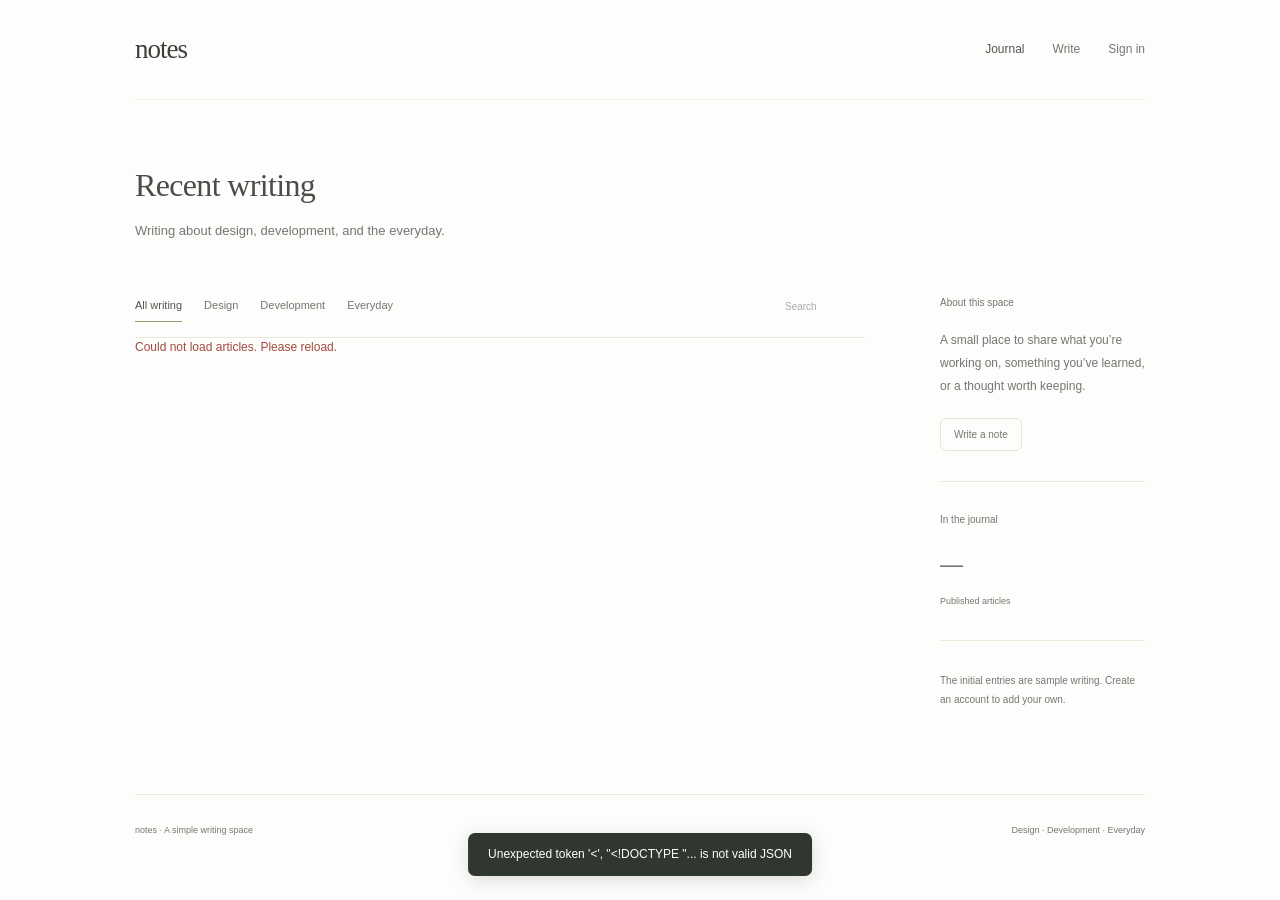
==== templates/index.html @ 67203c5d "Build fresh minimal application with persistent data and responsive UI" ====
<!doctype html>
<html lang="en">
  <head>
    <meta charset="utf-8" />
    <meta name="viewport" content="width=device-width,initial-scale=1" />
    <title>Notes · A writing space</title>
    <meta
      name="description"
      content="A simple place to write, read and share a thought."
    />
    <link rel="stylesheet" href="/static/base.css" />
    <link rel="stylesheet" href="/static/site.css" />
  </head>
  <body>
    <div class="journal-shell">
      <header class="page-header">
        <a class="brand" href="/">notes</a>
        <nav aria-label="Journal">
          <a href="/" class="nav-active">Journal</a
          ><a href="/write" id="write-link">Write</a
          ><button id="account-link" class="text-button">Sign in</button>
        </nav>
      </header>
      <main>
        <section class="journal-intro">
          <h1>Recent writing</h1>
          <p>Writing about design, development, and the everyday.</p>
        </section>
        <div class="journal-layout">
          <section>
            <div class="feed-tools">
              <div class="feed-tabs">
                <button data-topic="All" class="active">All writing</button
                ><button data-topic="Design">Design</button
                ><button data-topic="Development">Development</button
                ><button data-topic="Everyday">Everyday</button>
              </div>
              <label class="search-box"
                ><span class="sr">Search articles</span
                ><input type="search" id="search" placeholder="Search"
              /></label>
            </div>
            <div id="feed" aria-live="polite">
              <p class="loading">Loading articles…</p>
            </div>
          </section>
          <aside class="journal-about">
            <span class="aside-label">About this space</span>
            <p>
              A small place to share what you’re working on, something you’ve
              learned, or a thought worth keeping.
            </p>
            <a href="/write" class="button" id="aside-write">Write a note</a>
            <div class="aside-divider"></div>
            <span class="aside-label">In the journal</span
            ><span id="article-count" class="aside-count">—</span
            ><span class="aside-caption">Published articles</span>
            <div class="aside-divider"></div>
            <p class="demo-note">
              The initial entries are sample writing. Create an account to add
              your own.
            </p>
          </aside>
        </div>
      </main>
      <footer>
        <span>notes · A simple writing space</span
        ><span>Design · Development · Everyday</span>
      </footer>
    </div>
    <script src="/static/common.js"></script>
    <script src="/static/nav.js"></script>
    <script src="/static/feed.js"></script>
  </body>
</html>
---- static/base.css ----
* {
  box-sizing: border-box;
}
html {
  scroll-behavior: smooth;
}
body {
  margin: 0;
  background: #fff;
  color: #252525;
  font:
    14px/1.6 -apple-system,
    BlinkMacSystemFont,
    "Segoe UI",
    sans-serif;
  -webkit-font-smoothing: antialiased;
}
button,
input,
textarea,
select {
  font: inherit;
}
button,
a,
input,
textarea,
select {
  -webkit-tap-highlight-color: transparent;
}
a {
  color: inherit;
  text-decoration: none;
}
button {
  cursor: pointer;
  color: inherit;
}
button:disabled {
  opacity: 0.5;
  cursor: wait;
}
button:focus-visible,
a:focus-visible {
  outline: 2px solid #6c8779;
  outline-offset: 4px;
}
button {
  background: none;
  border: 0;
}
h1,
h2,
h3,
p {
  margin-top: 0;
}
h1 {
  font-size: 30px;
  line-height: 1.25;
  font-weight: 500;
  letter-spacing: -1px;
}
h2 {
  font-size: 21px;
  font-weight: 500;
  letter-spacing: -0.5px;
}
h3 {
  font-size: 15px;
  font-weight: 500;
}
p {
  color: #6c6c6c;
}
.muted {
  color: #888;
}
.small {
  font-size: 12px;
}
.label {
  font-size: 11px;
  color: #858585;
}
.button {
  display: inline-flex;
  align-items: center;
  justify-content: center;
  gap: 8px;
  border: 1px solid #dedede;
  background: white;
  border-radius: 6px;
  padding: 9px 15px;
  font-size: 12px;
  line-height: 1.5;
  white-space: nowrap;
}
.button:hover {
  background: #f6f6f5;
}
.button.primary {
  background: #30352f;
  color: white;
  border-color: #30352f;
}
.button.primary:hover {
  background: #424940;
}
.button.danger {
  color: #a34e43;
}
.text-button {
  font-size: 12px;
  color: #737373;
  padding: 5px 0;
}
.text-button:hover {
  color: #222;
}
.row {
  display: flex;
  gap: 14px;
  align-items: center;
}
.between {
  justify-content: space-between;
}
.stack {
  display: grid;
  gap: 20px;
}
.badge {
  display: inline-block;
  padding: 3px 8px;
  border-radius: 4px;
  background: #f3f4f1;
  color: #737a6d;
  font-size: 10px;
}
label {
  display: block;
  font-size: 12px;
  color: #646464;
  margin-bottom: 18px;
}
input:not([type="checkbox"]),
select,
textarea {
  display: block;
  width: 100%;
  margin-top: 7px;
  padding: 10px 12px;
  background: #fff;
  border: 1px solid #dfdfdc;
  border-radius: 5px;
  color: #303030;
  font-size: 13px;
}
input::placeholder,
textarea::placeholder {
  color: #aaa;
}
input:focus,
textarea:focus,
select:focus {
  outline: 2px solid #c1cdc1;
  outline-offset: 1px;
}
textarea {
  resize: vertical;
}
input[type="checkbox"] {
  accent-color: #586c59;
  width: 15px;
  height: 15px;
}
.form-row {
  display: grid;
  grid-template-columns: 1fr 1fr;
  gap: 16px;
}
.error {
  color: #a14a3f;
  font-size: 12px;
}
.success {
  color: #547356;
  font-size: 12px;
}
.empty {
  padding: 50px 20px;
  text-align: center;
  color: #888;
  font-size: 13px;
}
.empty p {
  margin-bottom: 18px;
}
dialog {
  border: 1px solid #e6e5e1;
  border-radius: 10px;
  padding: 30px;
  background: white;
  width: min(460px, 92vw);
  max-height: 90vh;
  color: #333;
  box-shadow: 0 24px 90px #0002;
}
dialog::backdrop {
  background: #252b254f;
}
.dialog-head {
  display: flex;
  justify-content: space-between;
  align-items: center;
  margin-bottom: 24px;
}
.dialog-head h2 {
  margin: 0;
  font-size: 20px;
}
.icon-button {
  width: 30px;
  height: 30px;
  display: grid;
  place-items: center;
  border-radius: 4px;
  font-size: 18px;
  color: #888;
}
.icon-button:hover {
  background: #f5f5f3;
}
.dialog-actions {
  display: flex;
  justify-content: flex-end;
  gap: 10px;
  padding-top: 10px;
}
.notice {
  padding: 12px 14px;
  background: #f6f6f2;
  color: #7b7e72;
  font-size: 11px;
  border-radius: 5px;
  line-height: 1.7;
}
.toast {
  position: fixed;
  bottom: 24px;
  left: 50%;
  transform: translateX(-50%);
  z-index: 100;
  background: #30372f;
  color: white;
  border-radius: 7px;
  font-size: 12px;
  padding: 12px 20px;
  box-shadow: 0 4px 20px #0002;
  max-width: 90vw;
}
.sr {
  position: absolute;
  width: 1px;
  height: 1px;
  overflow: hidden;
  clip: rect(0, 0, 0, 0);
}
[hidden] {
  display: none !important;
}
footer {
  font-size: 11px;
  color: #aaa;
}
.loading {
  color: #aaa;
  font-size: 12px;
  padding: 25px 0;
}
.divider {
  border: 0;
  border-top: 1px solid #ececea;
  margin: 25px 0;
}
.page-header {
  height: 80px;
  display: flex;
  align-items: center;
  justify-content: space-between;
  border-bottom: 1px solid #eee;
  gap: 20px;
}
.page-header nav {
  display: flex;
  gap: 24px;
  align-items: center;
  font-size: 12px;
  color: #777;
}
.brand {
  font-size: 17px;
  font-weight: 500;
  letter-spacing: -0.5px;
}
.subtle-link {
  font-size: 12px;
  color: #73796c;
  text-decoration: underline;
  text-underline-offset: 4px;
}
@media (max-width: 600px) {
  .form-row {
    grid-template-columns: 1fr;
    gap: 0;
  }
  dialog {
    padding: 24px;
  }
  .page-header {
    height: auto;
    min-height: 75px;
    flex-wrap: wrap;
    padding: 20px 0;
    gap: 15px;
  }
  .page-header nav {
    gap: 18px;
  }
  h1 {
    font-size: 26px;
  }
  .toast {
    min-width: 220px;
    text-align: center;
  }
}
@media (prefers-reduced-motion: reduce) {
  html {
    scroll-behavior: auto;
  }
}
---- static/site.css ----
body {
  background: #fdfdfb;
}
.journal-shell {
  max-width: 1100px;
  padding: 0 45px;
  margin: auto;
}
.page-header {
  height: 100px;
  border-color: #eeefe9;
}
.brand {
  font:
    27px Georgia,
    serif;
  font-weight: 400;
  letter-spacing: -1px;
  color: #3e3e3c;
}
.page-header nav {
  font-size: 11px;
  gap: 28px;
}
.page-header nav a {
  color: #757573;
}
.page-header .nav-active {
  color: #555553;
}
.page-header .text-button {
  font-size: 11px;
  color: #757573;
}
.journal-intro {
  padding: 65px 0 50px;
}
.journal-intro h1 {
  font:
    32px/1.3 Georgia,
    serif;
  letter-spacing: -0.65px;
  color: #4c4c4a;
  font-weight: 400;
  margin-bottom: 14px;
}
.journal-intro p {
  font-size: 12px;
  color: #757573;
  margin-bottom: 0;
}
.journal-layout {
  display: grid;
  grid-template-columns: minmax(0, 1fr) 205px;
  gap: 75px;
}
.feed-tools {
  display: flex;
  align-items: center;
  justify-content: space-between;
  gap: 20px;
  border-bottom: 1px solid #e6ebdc;
  padding-bottom: 15px;
}
.feed-tabs {
  display: flex;
  gap: 22px;
  align-items: center;
}
.feed-tabs button {
  font-size: 10px;
  padding: 6px 0;
  color: #757573;
  border-bottom: 1px solid transparent;
}
.feed-tabs .active {
  color: #545452;
  border-color: #8ca16e;
}
.search-box {
  margin: 0;
}
.search-box input {
  border: 0;
  background: transparent;
  margin: 0;
  padding: 6px 0;
  font-size: 10px;
  max-width: 80px;
  color: #757573;
}
.article-row {
  display: grid;
  grid-template-columns: 70px 1fr;
  gap: 25px;
  padding: 30px 0;
  border-bottom: 1px solid #e9eedf;
}
.article-date {
  font-size: 10px;
  color: #757573;
  line-height: 1.8;
  padding-top: 5px;
}
.article-date span {
  display: block;
  color: #757573;
  font-size: 9px;
}
.article-row h2 {
  font:
    23px/1.3 Georgia,
    serif;
  font-weight: 400;
  letter-spacing: -0.3px;
  color: #4f4f4d;
  margin-bottom: 12px;
}
.article-row p {
  font-size: 12px;
  line-height: 1.9;
  color: #757573;
  margin: 0 0 17px;
}
.article-meta {
  display: flex;
  gap: 9px;
  align-items: center;
  font-size: 9px;
  color: #757573;
}
.article-meta .topic {
  color: #757573;
}
.article-row:hover h2 {
  color: #242422;
}
.journal-about {
  padding-top: 4px;
}
.aside-label {
  font-size: 10px;
  color: #757573;
  display: block;
  margin-bottom: 18px;
}
.journal-about p {
  font-size: 11px;
  line-height: 1.9;
  color: #757573;
}
.journal-about .button {
  font-size: 10px;
  margin-top: 8px;
  padding: 8px 13px;
  border-color: #e0e8d4;
  color: #757573;
  background: transparent;
}
.aside-divider {
  height: 1px;
  background: #e5edda;
  margin: 30px 0;
}
.aside-count {
  font-size: 23px;
  display: block;
  color: #757573;
  font-weight: 400;
  margin: 0 0 5px;
}
.aside-caption {
  font-size: 9px;
  color: #757573;
}
.journal-about .demo-note {
  font-size: 10px;
  color: #757573;
  line-height: 1.9;
}
.journal-shell > footer {
  display: flex;
  justify-content: space-between;
  align-items: center;
  margin-top: 75px;
  border-top: 1px solid #e8edde;
  padding: 28px 0 35px;
  font-size: 9px;
  color: #757573;
  gap: 20px;
}
.reader {
  max-width: 640px;
  margin: 45px auto 0;
}
.back-link {
  font-size: 11px;
  color: #757573;
  display: inline-block;
  margin-bottom: 45px;
}
.reader .article-topic {
  font-size: 10px;
  color: #757573;
  margin-bottom: 18px;
}
.reader h1 {
  font:
    38px/1.18 Georgia,
    serif;
  letter-spacing: -0.6px;
  color: #4e4e4c;
  font-weight: 400;
  margin-bottom: 24px;
}
.reader .byline {
  font-size: 10px;
  color: #757573;
  padding-bottom: 30px;
  border-bottom: 1px solid #e8eedf;
}
.article-body {
  font:
    17px/1.95 Georgia,
    serif;
  color: #71716f;
  white-space: pre-wrap;
  overflow-wrap: anywhere;
  margin-top: 32px;
}
.reader .sample-label {
  font-size: 10px;
  color: #757573;
}
.reader #owner-actions {
  display: flex;
  gap: 16px;
  padding: 25px 0;
}
.comments {
  margin-top: 45px;
  border-top: 1px solid #e1ead4;
  padding-top: 30px;
}
.comments-head {
  display: flex;
  justify-content: space-between;
  align-items: center;
  margin-bottom: 25px;
}
.comments-head h2 {
  font:
    20px Georgia,
    serif;
  color: #666664;
  margin: 0;
}
.comments-head > span {
  font-size: 10px;
  color: #757573;
}
.comment {
  border-bottom: 1px solid #e6edda;
  padding: 17px 0;
}
.comment > header {
  display: flex;
  gap: 12px;
  align-items: center;
  font-size: 11px;
  color: #757573;
}
.comment > header time {
  font-size: 9px;
  color: #757573;
}
.comment > header button {
  margin-left: auto;
  font-size: 9px;
  color: #757573;
}
.comment > p {
  font-size: 12px;
  line-height: 1.8;
  color: #757573;
  white-space: pre-wrap;
  overflow-wrap: anywhere;
  margin: 12px 0 0;
}
.comments form {
  margin-top: 25px;
}
.comments textarea {
  font-size: 12px;
  background: white;
  border-color: #e1ead4;
}
.comments .button {
  font-size: 11px;
}
.comments .signin-prompt {
  font-size: 12px;
  color: #757573;
  padding: 25px 0;
}
.writing-layout {
  display: grid;
  grid-template-columns: minmax(0, 1fr) 240px;
  gap: 65px;
  padding-top: 50px;
}
.writing-heading {
  display: flex;
  justify-content: space-between;
  align-items: center;
  gap: 20px;
  margin-bottom: 30px;
}
.writing-heading h1 {
  font:
    28px Georgia,
    serif;
  letter-spacing: -0.4px;
  font-weight: 400;
  margin: 12px 0 0;
  color: #60605e;
}
.writing-heading .label {
  font-size: 10px;
  color: #757573;
}
.writing-heading .text-button {
  font-size: 10px;
}
.writing-layout label {
  font-size: 11px;
  color: #757573;
}
.writing-layout input,
.writing-layout select,
.writing-layout textarea {
  font-size: 13px;
  border-color: #e2ebd6;
  color: #5b5b59;
}
.writing-layout select {
  max-width: 190px;
}
.writing-layout textarea {
  font:
    16px/1.9 Georgia,
    serif;
  min-height: 340px;
}
.writing-meta {
  display: flex;
  justify-content: space-between;
  font-size: 10px;
  color: #757573;
  margin-top: -6px;
}
.editor-buttons {
  display: flex;
  justify-content: flex-end;
  gap: 10px;
  border-top: 1px solid #e5eddc;
  margin-top: 22px;
  padding-top: 20px;
}
.editor-buttons .button {
  font-size: 11px;
}
.writing-sidebar {
  padding: 12px 0 0 25px;
  border-left: 1px solid #e7efdc;
}
.writing-sidebar h2 {
  font-size: 13px;
  color: #6b6b69;
  margin-bottom: 10px;
}
.writing-sidebar > p {
  font-size: 10px;
  color: #757573;
}
.my-post {
  border-bottom: 1px solid #e6efda;
  padding: 20px 0;
}
.my-post h3 {
  font:
    17px/1.4 Georgia,
    serif;
  font-weight: 400;
  color: #757573;
  margin-bottom: 10px;
  overflow-wrap: anywhere;
}
.my-post .row {
  justify-content: space-between;
  gap: 8px;
}
.my-post .text-button,
.my-post a {
  font-size: 9px;
  color: #757573;
}
.my-post .badge {
  font-size: 8px;
}
.my-post-controls {
  display: flex;
  gap: 12px;
  align-items: center;
}
.editor-buttons .primary,
.comments .primary {
  background: #68795a;
  border-color: #68795a;
}
.empty p {
  font-size: 12px;
}
.empty {
  padding: 45px 0;
}
@media (max-width: 950px) {
  .journal-shell {
    padding: 0 30px;
  }
  .journal-layout {
    gap: 45px;
    grid-template-columns: minmax(0, 1fr) 180px;
  }
  .feed-tabs {
    gap: 15px;
  }
  .article-row {
    grid-template-columns: 55px 1fr;
    gap: 20px;
  }
  .article-row h2 {
    font-size: 21px;
  }
  .writing-layout {
    gap: 35px;
    grid-template-columns: minmax(0, 1fr) 190px;
  }
}
@media (max-width: 650px) {
  .journal-shell {
    padding: 0 24px;
  }
  .page-header {
    height: 80px;
    flex-wrap: nowrap;
    padding: 0;
  }
  .page-header nav {
    gap: 20px;
  }
  .brand {
    font-size: 25px;
  }
  .journal-intro {
    padding: 40px 0 35px;
  }
  .journal-intro h1 {
    font-size: 27px;
  }
  .journal-intro p {
    font-size: 11px;
    line-height: 1.8;
    max-width: 260px;
  }
  .journal-layout {
    grid-template-columns: 1fr;
    gap: 35px;
  }
  .journal-about {
    display: none;
  }
  .feed-tools {
    flex-wrap: wrap;
    gap: 12px;
  }
  .feed-tabs {
    gap: 20px;
    width: 100%;
  }
  .feed-tabs button {
    font-size: 10px;
  }
  .search-box {
    width: 100%;
  }
  .search-box input {
    max-width: 100%;
    width: 100%;
    font-size: 11px;
  }
  .article-row {
    padding: 25px 0;
    grid-template-columns: 48px 1fr;
    gap: 15px;
  }
  .article-date {
    font-size: 9px;
  }
  .article-row h2 {
    font-size: 20px;
  }
  .article-row p {
    font-size: 11px;
    line-height: 1.85;
  }
  .article-meta {
    font-size: 8px;
    flex-wrap: wrap;
    gap: 6px;
  }
  .journal-shell > footer {
    margin-top: 45px;
    font-size: 8px;
  }
  .reader {
    margin-top: 30px;
  }
  .back-link {
    margin-bottom: 32px;
    font-size: 10px;
  }
  .reader h1 {
    font-size: 31px;
  }
  .article-body {
    font-size: 16px;
    line-height: 1.95;
  }
  .comments {
    margin-top: 30px;
  }
  .writing-layout {
    display: block;
    padding-top: 35px;
  }
  .writing-heading h1 {
    font-size: 26px;
  }
  .writing-layout textarea {
    font-size: 16px;
  }
  .writing-sidebar {
    border: 0;
    border-top: 1px solid #e0ead1;
    margin-top: 40px;
    padding: 25px 0;
  }
  .my-post h3 {
    font-size: 18px;
  }
  .writing-sidebar h2 {
    font-size: 14px;
  }
  .comments .signin-prompt {
    font-size: 11px;
  }
}

@media (min-width: 651px) {
  .article-row p {
    font-size: 13px;
  }
  .journal-intro p {
    font-size: 13px;
  }
  .journal-about p {
    font-size: 12px;
  }
  .article-meta {
    font-size: 10px;
  }
  .feed-tabs button {
    font-size: 11px;
  }
  .page-header nav a,
  .page-header .text-button {
    font-size: 12px;
  }
}
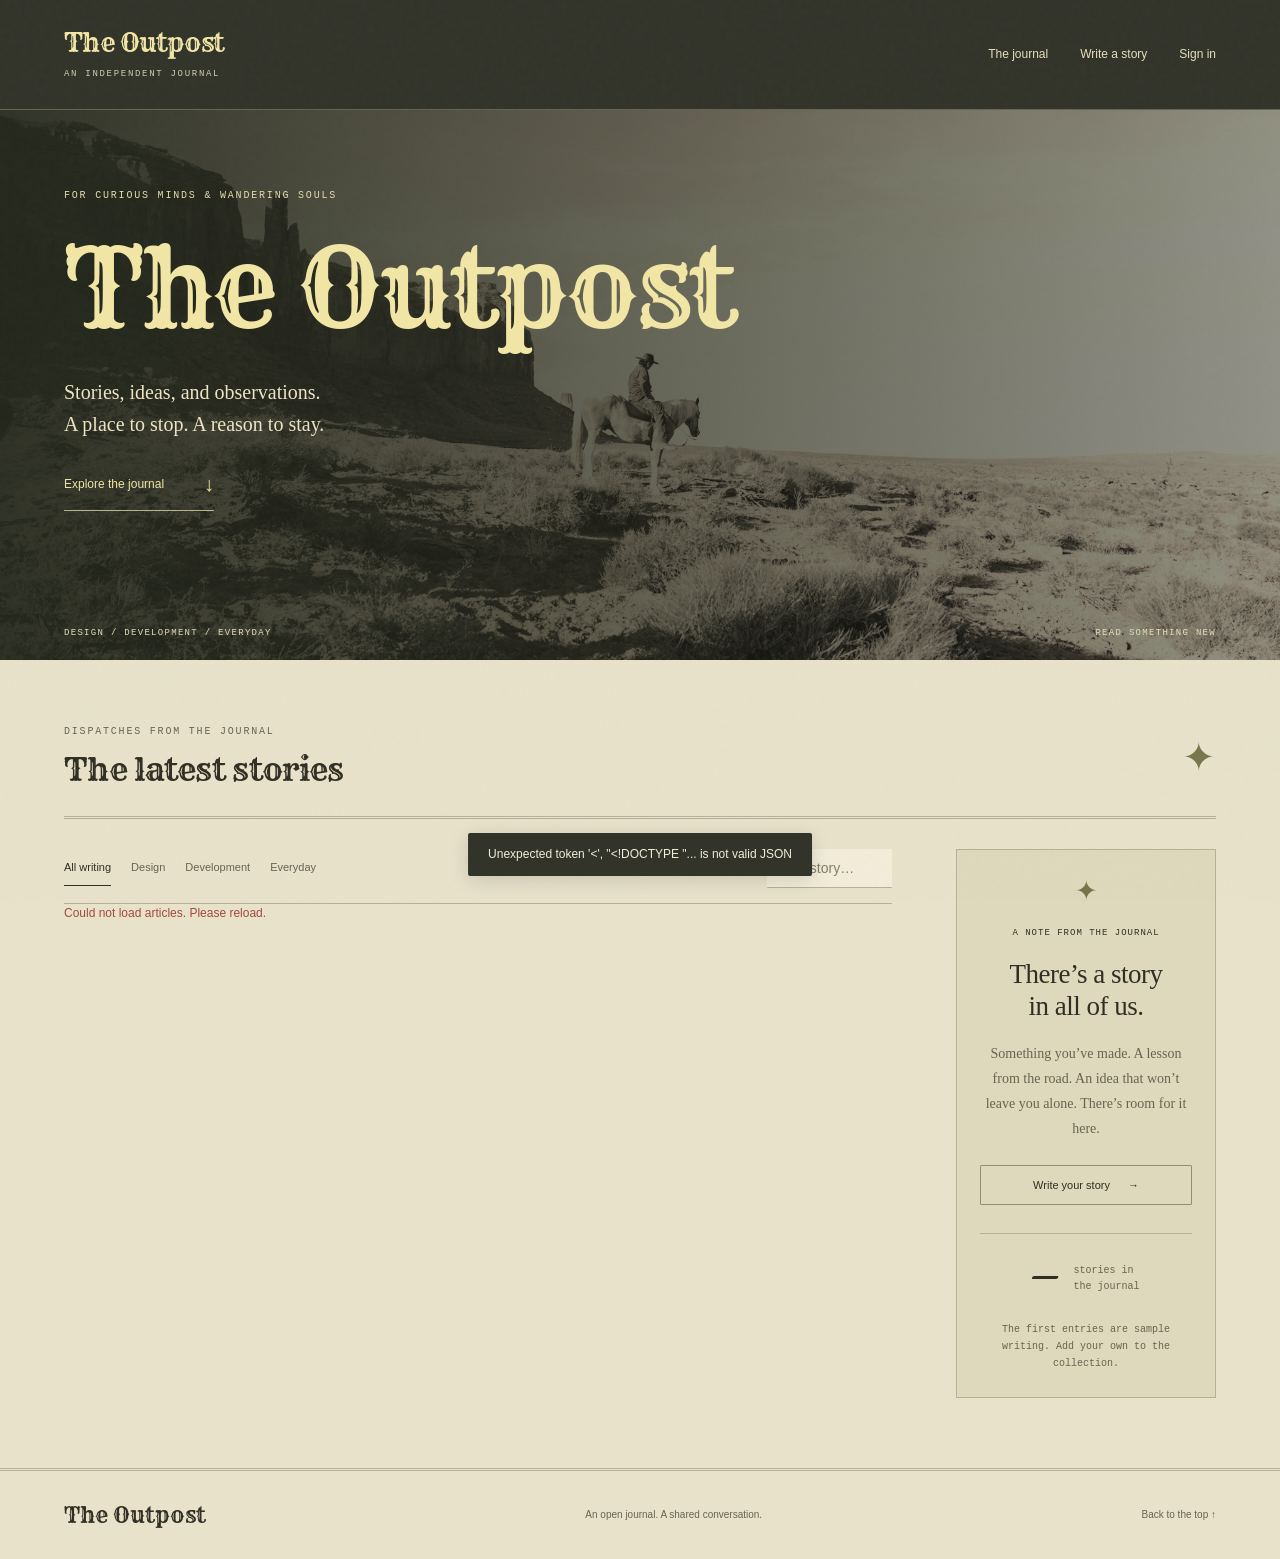
==== commit f54dd9f8: "Apply reference-inspired vintage typography and responsive theme" ====
--- a/templates/index.html
+++ b/templates/index.html
@@ -3,69 +3,117 @@
   <head>
     <meta charset="utf-8" />
     <meta name="viewport" content="width=device-width,initial-scale=1" />
-    <title>Notes · A writing space</title>
+    <title>The Outpost · An independent journal</title>
     <meta
       name="description"
-      content="A simple place to write, read and share a thought."
+      content="An open journal for stories, ideas, and observations. Read, write, and join the conversation."
+    />
+    <link
+      rel="preload"
+      href="/static/fonts/rye.ttf"
+      as="font"
+      type="font/ttf"
+      crossorigin
     />
     <link rel="stylesheet" href="/static/base.css" />
     <link rel="stylesheet" href="/static/site.css" />
   </head>
-  <body>
+  <body class="journal-home">
+    <a class="skip-link" href="#latest">Skip to articles</a>
     <div class="journal-shell">
       <header class="page-header">
-        <a class="brand" href="/">notes</a>
+        <a class="brand" href="/"
+          >The Outpost<span>AN INDEPENDENT JOURNAL</span></a
+        >
         <nav aria-label="Journal">
-          <a href="/" class="nav-active">Journal</a
-          ><a href="/write" id="write-link">Write</a
+          <a href="#latest" class="nav-active">The journal</a
+          ><a href="/write" id="write-link">Write a story</a
           ><button id="account-link" class="text-button">Sign in</button>
         </nav>
       </header>
       <main>
-        <section class="journal-intro">
-          <h1>Recent writing</h1>
-          <p>Writing about design, development, and the everyday.</p>
+        <section class="journal-intro" aria-labelledby="masthead-title">
+          <img
+            class="hero-photo"
+            src="/static/images/rider.jpg"
+            alt="A lone rider crossing the open landscape of Monument Valley"
+            fetchpriority="high"
+          />
+          <div class="hero-content">
+            <p class="eyebrow">For curious minds & wandering souls</p>
+            <h1 id="masthead-title">The Outpost</h1>
+            <p class="hero-description">
+              Stories, ideas, and observations.<br />A place to stop. A reason
+              to stay.
+            </p>
+            <a class="hero-link" href="#latest"
+              >Explore the journal <span aria-hidden="true">↓</span></a
+            >
+          </div>
+          <div class="hero-bottom">
+            <span>DESIGN / DEVELOPMENT / EVERYDAY</span
+            ><span>READ SOMETHING NEW</span>
+          </div>
         </section>
-        <div class="journal-layout">
-          <section>
-            <div class="feed-tools">
-              <div class="feed-tabs">
-                <button data-topic="All" class="active">All writing</button
-                ><button data-topic="Design">Design</button
-                ><button data-topic="Development">Development</button
-                ><button data-topic="Everyday">Everyday</button>
+        <section class="journal-entries" id="latest">
+          <div class="section-heading">
+            <div>
+              <p class="eyebrow">Dispatches from the journal</p>
+              <h2>The latest stories</h2>
+            </div>
+            <span class="section-mark" aria-hidden="true">✦</span>
+          </div>
+          <div class="journal-layout">
+            <section aria-label="Articles">
+              <div class="feed-tools">
+                <div class="feed-tabs" aria-label="Filter by topic">
+                  <button data-topic="All" class="active" aria-pressed="true">
+                    All writing</button
+                  ><button data-topic="Design" aria-pressed="false">
+                    Design</button
+                  ><button data-topic="Development" aria-pressed="false">
+                    Development</button
+                  ><button data-topic="Everyday" aria-pressed="false">
+                    Everyday
+                  </button>
+                </div>
+                <label class="search-box"
+                  ><span class="sr">Search articles</span
+                  ><input type="search" id="search" placeholder="Find a story…"
+                /></label>
               </div>
-              <label class="search-box"
-                ><span class="sr">Search articles</span
-                ><input type="search" id="search" placeholder="Search"
-              /></label>
-            </div>
-            <div id="feed" aria-live="polite">
-              <p class="loading">Loading articles…</p>
-            </div>
-          </section>
-          <aside class="journal-about">
-            <span class="aside-label">About this space</span>
-            <p>
-              A small place to share what you’re working on, something you’ve
-              learned, or a thought worth keeping.
-            </p>
-            <a href="/write" class="button" id="aside-write">Write a note</a>
-            <div class="aside-divider"></div>
-            <span class="aside-label">In the journal</span
-            ><span id="article-count" class="aside-count">—</span
-            ><span class="aside-caption">Published articles</span>
-            <div class="aside-divider"></div>
-            <p class="demo-note">
-              The initial entries are sample writing. Create an account to add
-              your own.
-            </p>
-          </aside>
-        </div>
+              <div id="feed" aria-live="polite">
+                <p class="loading">Opening the journal…</p>
+              </div>
+            </section>
+            <aside class="journal-about">
+              <div class="aside-ornament" aria-hidden="true">✦</div>
+              <span class="aside-label">A note from the journal</span>
+              <h2>There’s a story <br />in all of us.</h2>
+              <p>
+                Something you’ve made. A lesson from the road. An idea that
+                won’t leave you alone. There’s room for it here.
+              </p>
+              <a href="/write" class="button" id="aside-write"
+                >Write your story <span aria-hidden="true">→</span></a
+              >
+              <div class="aside-divider"></div>
+              <div class="journal-count">
+                <span id="article-count" class="aside-count">—</span
+                ><span class="aside-caption">stories in<br />the journal</span>
+              </div>
+              <p class="demo-note">
+                The first entries are sample writing. Add your own to the
+                collection.
+              </p>
+            </aside>
+          </div>
+        </section>
       </main>
       <footer>
-        <span>notes · A simple writing space</span
-        ><span>Design · Development · Everyday</span>
+        <a class="footer-brand" href="/">The Outpost</a
+        ><span>An open journal. A shared conversation.</span
+        ><a href="#masthead-title">Back to the top ↑</a>
       </footer>
     </div>
     <script src="/static/common.js"></script>
--- a/static/site.css
+++ b/static/site.css
@@ -1,288 +1,561 @@
+@font-face {
+  font-family: Rye;
+  src: url("/static/fonts/rye.ttf") format("truetype");
+  font-weight: 400;
+  font-style: normal;
+  font-display: swap;
+}
+:root {
+  --ink: #302f23;
+  --muted: #686451;
+  --paper: #e8e2cb;
+  --paper-light: #f2ecd9;
+  --line: #b7b097;
+  --olive: #32342a;
+  --gold: #f1e6a5;
+  --display: Rye, Georgia, serif;
+}
 body {
-  background: #fdfdfb;
+  background: var(--paper);
+  color: var(--ink);
+  font-size: 14px;
+}
+body::before {
+  content: "";
+  position: fixed;
+  inset: 0;
+  pointer-events: none;
+  z-index: 90;
+  opacity: 0.035;
+  background-image: url("data:image/svg+xml,%3Csvg viewBox='0 0 180 180' xmlns='http://www.w3.org/2000/svg'%3E%3Cfilter id='n'%3E%3CfeTurbulence type='fractalNoise' baseFrequency='.85' numOctaves='3' stitchTiles='stitch'/%3E%3C/filter%3E%3Cpath fill='%23000' filter='url(%23n)' opacity='.6' d='M0 0h180v180H0z'/%3E%3C/svg%3E");
+}
+::selection {
+  background: #c5b66f;
+  color: #24251f;
+}
+p,
+.muted,
+.small,
+.label {
+  color: var(--muted);
 }
 .journal-shell {
+  max-width: 1440px;
+  margin: auto;
+}
+.page-header {
+  padding: 0 64px;
+  height: 110px;
+  border-bottom: 1px solid #666651;
+  background: var(--olive);
+  color: var(--gold);
+}
+.brand {
+  font: 26px/1.2 var(--display);
+  letter-spacing: -0.6px;
+  color: var(--gold);
+  white-space: nowrap;
+}
+.brand span {
+  display: block;
+  font:
+    9px/1.5 "Courier New",
+    monospace;
+  letter-spacing: 1.7px;
+  margin-top: 10px;
+  color: #d2cdb1;
+}
+.page-header nav {
+  color: #e6dfbc;
+  gap: 32px;
+  font-size: 12px;
+}
+.page-header .text-button {
+  color: #e6dfbc;
+  font-size: 12px;
+  padding: 10px 0;
+}
+.page-header nav a {
+  padding: 10px 0;
+}
+.page-header nav a:hover,
+.page-header .text-button:hover {
+  color: #fff3b6;
+}
+.skip-link {
+  position: fixed;
+  left: 20px;
+  top: -80px;
+  background: var(--paper-light);
+  color: var(--ink);
+  padding: 12px;
+  z-index: 100;
+}
+.skip-link:focus {
+  top: 10px;
+}
+.journal-intro {
+  height: 550px;
+  position: relative;
+  isolation: isolate;
+  overflow: hidden;
+  background: #3d3c2e;
+  color: var(--gold);
+}
+.hero-photo {
+  position: absolute;
+  inset: 0;
+  width: 100%;
+  height: 100%;
+  object-fit: cover;
+  object-position: 50% 68%;
+  filter: sepia(0.9) saturate(0.55) brightness(0.58);
+  z-index: -2;
+}
+.journal-intro::after {
+  content: "";
+  position: absolute;
+  inset: 0;
+  background: linear-gradient(
+    90deg,
+    #25291de6 0%,
+    #2e302282 45%,
+    #25271b05 100%
+  );
+  z-index: -1;
+}
+.hero-content {
+  padding: 78px 64px 0;
+  position: relative;
   max-width: 1100px;
-  padding: 0 45px;
-  margin: auto;
-}
-.page-header {
-  height: 100px;
-  border-color: #eeefe9;
-}
-.brand {
-  font:
-    27px Georgia,
+}
+.eyebrow {
+  font:
+    10px/1.6 "Courier New",
+    monospace;
+  letter-spacing: 1.8px;
+  text-transform: uppercase;
+}
+.hero-content .eyebrow {
+  color: #e6dbac;
+  margin: 0 0 22px;
+}
+.journal-intro h1 {
+  font: clamp(58px, 8.5vw, 122px)/1.15 var(--display);
+  font-weight: 400;
+  letter-spacing: -3px;
+  margin: 0 0 25px;
+  color: var(--gold);
+}
+.hero-description {
+  font:
+    20px/1.6 Georgia,
     serif;
-  font-weight: 400;
-  letter-spacing: -1px;
-  color: #3e3e3c;
-}
-.page-header nav {
-  font-size: 11px;
-  gap: 28px;
-}
-.page-header nav a {
-  color: #757573;
-}
-.page-header .nav-active {
-  color: #555553;
-}
-.page-header .text-button {
-  font-size: 11px;
-  color: #757573;
-}
-.journal-intro {
-  padding: 65px 0 50px;
-}
-.journal-intro h1 {
-  font:
-    32px/1.3 Georgia,
-    serif;
-  letter-spacing: -0.65px;
-  color: #4c4c4a;
-  font-weight: 400;
-  margin-bottom: 14px;
-}
-.journal-intro p {
+  color: #ece4c4;
+  margin-bottom: 28px;
+}
+.hero-link {
+  display: inline-flex;
+  gap: 40px;
+  align-items: center;
+  color: var(--gold);
+  border-bottom: 1px solid #b9b58a;
   font-size: 12px;
-  color: #757573;
-  margin-bottom: 0;
+  padding: 0 0 10px;
+}
+.hero-link span {
+  font-size: 20px;
+}
+.hero-bottom {
+  position: absolute;
+  bottom: 20px;
+  left: 64px;
+  right: 64px;
+  display: flex;
+  justify-content: space-between;
+  gap: 15px;
+  font:
+    9px/1.4 "Courier New",
+    monospace;
+  letter-spacing: 1.3px;
+  color: #e3ddba;
+}
+.journal-entries {
+  padding: 64px 64px 0;
+  scroll-margin-top: 25px;
+}
+.section-heading {
+  display: flex;
+  align-items: center;
+  justify-content: space-between;
+  gap: 20px;
+  border-bottom: 3px double var(--line);
+  padding-bottom: 25px;
+  margin-bottom: 30px;
+}
+.section-heading .eyebrow {
+  margin-bottom: 9px;
+}
+.section-heading h2 {
+  font: 32px/1.3 var(--display);
+  letter-spacing: -0.7px;
+  margin: 0;
+}
+.section-mark {
+  font: 40px Georgia;
+  color: #77764c;
 }
 .journal-layout {
   display: grid;
-  grid-template-columns: minmax(0, 1fr) 205px;
-  gap: 75px;
+  grid-template-columns: minmax(0, 1fr) 260px;
+  gap: 64px;
 }
 .feed-tools {
   display: flex;
   align-items: center;
   justify-content: space-between;
   gap: 20px;
-  border-bottom: 1px solid #e6ebdc;
+  border-bottom: 1px solid var(--line);
   padding-bottom: 15px;
 }
 .feed-tabs {
   display: flex;
-  gap: 22px;
-  align-items: center;
+  gap: 20px;
+  align-items: center;
+  flex-wrap: wrap;
 }
 .feed-tabs button {
-  font-size: 10px;
-  padding: 6px 0;
-  color: #757573;
+  font-size: 11px;
+  color: var(--muted);
+  padding: 8px 0;
   border-bottom: 1px solid transparent;
 }
 .feed-tabs .active {
-  color: #545452;
-  border-color: #8ca16e;
+  color: var(--ink);
+  border-color: var(--ink);
 }
 .search-box {
   margin: 0;
 }
 .search-box input {
   border: 0;
+  border-bottom: 1px solid var(--line);
+  border-radius: 0;
   background: transparent;
+  width: 125px;
   margin: 0;
-  padding: 6px 0;
-  font-size: 10px;
-  max-width: 80px;
-  color: #757573;
+  padding: 8px 0;
+  font-size: 11px;
 }
 .article-row {
   display: grid;
-  grid-template-columns: 70px 1fr;
+  grid-template-columns: 60px minmax(0, 1fr);
   gap: 25px;
-  padding: 30px 0;
-  border-bottom: 1px solid #e9eedf;
+  padding: 34px 0;
+  border-bottom: 1px solid var(--line);
 }
 .article-date {
-  font-size: 10px;
-  color: #757573;
-  line-height: 1.8;
+  font:
+    11px/1.8 "Courier New",
+    monospace;
+  color: var(--muted);
   padding-top: 5px;
 }
 .article-date span {
   display: block;
-  color: #757573;
-  font-size: 9px;
+  font-size: 10px;
 }
 .article-row h2 {
   font:
-    23px/1.3 Georgia,
+    29px/1.2 Georgia,
     serif;
-  font-weight: 400;
-  letter-spacing: -0.3px;
-  color: #4f4f4d;
-  margin-bottom: 12px;
+  letter-spacing: -0.5px;
+  margin: 0 0 12px;
+  color: var(--ink);
+  overflow-wrap: anywhere;
+}
+.article-row:hover h2 {
+  text-decoration: underline;
+  text-decoration-thickness: 1px;
+  text-underline-offset: 5px;
 }
 .article-row p {
-  font-size: 12px;
-  line-height: 1.9;
-  color: #757573;
+  font:
+    15px/1.8 Georgia,
+    serif;
+  color: var(--muted);
   margin: 0 0 17px;
+  overflow-wrap: anywhere;
 }
 .article-meta {
   display: flex;
+  align-items: center;
+  flex-wrap: wrap;
   gap: 9px;
-  align-items: center;
-  font-size: 9px;
-  color: #757573;
-}
-.article-meta .topic {
-  color: #757573;
-}
-.article-row:hover h2 {
-  color: #242422;
+  font:
+    10px/1.7 "Courier New",
+    monospace;
+  color: var(--muted);
 }
 .journal-about {
-  padding-top: 4px;
+  border: 1px solid var(--line);
+  padding: 25px 23px;
+  align-self: start;
+  text-align: center;
+  background: #ded8bc;
+}
+.aside-ornament {
+  font: 27px Georgia;
+  color: #767448;
+  margin-bottom: 20px;
 }
 .aside-label {
-  font-size: 10px;
-  color: #757573;
+  font:
+    9px/1.5 "Courier New",
+    monospace;
+  letter-spacing: 1px;
+  text-transform: uppercase;
   display: block;
   margin-bottom: 18px;
 }
+.journal-about h2 {
+  font:
+    27px/1.2 Georgia,
+    serif;
+  margin-bottom: 18px;
+}
 .journal-about p {
+  font:
+    14px/1.8 Georgia,
+    serif;
+  margin: 0 0 23px;
+}
+.journal-about .button {
+  width: 100%;
+  gap: 18px;
   font-size: 11px;
-  line-height: 1.9;
-  color: #757573;
-}
-.journal-about .button {
-  font-size: 10px;
-  margin-top: 8px;
-  padding: 8px 13px;
-  border-color: #e0e8d4;
-  color: #757573;
-  background: transparent;
 }
 .aside-divider {
   height: 1px;
-  background: #e5edda;
-  margin: 30px 0;
+  background: var(--line);
+  margin: 28px 0 23px;
+}
+.journal-count {
+  display: flex;
+  justify-content: center;
+  align-items: center;
+  gap: 15px;
+  margin-bottom: 20px;
 }
 .aside-count {
-  font-size: 23px;
-  display: block;
-  color: #757573;
-  font-weight: 400;
-  margin: 0 0 5px;
+  font: 44px/1 var(--display);
 }
 .aside-caption {
-  font-size: 9px;
-  color: #757573;
+  font:
+    10px/1.6 "Courier New",
+    monospace;
+  text-align: left;
+  color: var(--muted);
 }
 .journal-about .demo-note {
+  font:
+    10px/1.7 "Courier New",
+    monospace;
+  margin: 0;
+  color: var(--muted);
+}
+.journal-shell > footer {
+  display: flex;
+  justify-content: space-between;
+  align-items: center;
+  gap: 25px;
+  padding: 30px 64px;
+  margin-top: 70px;
+  border-top: 3px double var(--line);
   font-size: 10px;
-  color: #757573;
-  line-height: 1.9;
-}
-.journal-shell > footer {
-  display: flex;
-  justify-content: space-between;
-  align-items: center;
-  margin-top: 75px;
-  border-top: 1px solid #e8edde;
-  padding: 28px 0 35px;
-  font-size: 9px;
-  color: #757573;
-  gap: 20px;
+  color: var(--muted);
+}
+.footer-brand {
+  font: 22px var(--display);
+  color: var(--ink);
+}
+.button {
+  background: transparent;
+  border-color: #918e72;
+  border-radius: 1px;
+  color: var(--ink);
+  font-size: 12px;
+  padding: 11px 17px;
+}
+.button:hover {
+  background: #ded7ba;
+}
+.button.primary {
+  background: var(--olive);
+  border-color: var(--olive);
+  color: var(--paper-light);
+}
+.button.primary:hover {
+  background: #484a38;
+}
+.text-button,
+.subtle-link {
+  color: #555740;
+  font-size: 12px;
+}
+.badge {
+  background: #dbd4b7;
+  color: #42462f;
+  border-radius: 1px;
+}
+label {
+  color: #565341;
+  font-size: 12px;
+}
+input:not([type="checkbox"]),
+select,
+textarea {
+  background: var(--paper-light);
+  border-color: var(--line);
+  border-radius: 1px;
+  color: var(--ink);
+  font-size: 14px;
+}
+input::placeholder,
+textarea::placeholder {
+  color: #847f68;
+}
+input:focus,
+textarea:focus,
+select:focus {
+  outline: 2px solid #8b895c;
+  outline-offset: 2px;
+}
+button:focus-visible,
+a:focus-visible {
+  outline: 2px solid #9b995c;
+  outline-offset: 4px;
+}
+dialog {
+  background: var(--paper-light);
+  border-color: #948f75;
+  border-radius: 2px;
+  color: var(--ink);
+  padding: 32px;
+}
+dialog::backdrop {
+  background: #191d14aa;
+}
+.dialog-head h2 {
+  font: 24px/1.3 var(--display);
+}
+.icon-button {
+  color: var(--ink);
+}
+.icon-button:hover {
+  background: #ddd6b9;
+}
+.toast {
+  background: var(--olive);
+  color: var(--paper-light);
+  border-radius: 2px;
+}
+.notice {
+  background: #dfd8bb;
+  color: #5e5a42;
+  border-radius: 1px;
 }
 .reader {
-  max-width: 640px;
-  margin: 45px auto 0;
+  max-width: 720px;
+  margin: 55px auto 0;
+  padding: 0 25px;
 }
 .back-link {
-  font-size: 11px;
-  color: #757573;
   display: inline-block;
-  margin-bottom: 45px;
-}
-.reader .article-topic {
-  font-size: 10px;
-  color: #757573;
-  margin-bottom: 18px;
+  font:
+    11px "Courier New",
+    monospace;
+  margin-bottom: 40px;
+  color: var(--muted);
+}
+.article-topic {
+  font:
+    11px "Courier New",
+    monospace;
+  text-transform: uppercase;
+  letter-spacing: 1.5px;
+  color: #717142;
+  margin-bottom: 22px;
 }
 .reader h1 {
-  font:
-    38px/1.18 Georgia,
+  font: clamp(32px, 3.8vw, 46px)/1.3 var(--display);
+  letter-spacing: -1px;
+  margin-bottom: 28px;
+  overflow-wrap: anywhere;
+}
+.byline {
+  font:
+    11px/1.8 "Courier New",
+    monospace;
+  border-bottom: 3px double var(--line);
+  padding-bottom: 24px;
+  color: var(--muted);
+}
+.article-body {
+  font:
+    18px/1.9 Georgia,
     serif;
-  letter-spacing: -0.6px;
-  color: #4e4e4c;
-  font-weight: 400;
-  margin-bottom: 24px;
-}
-.reader .byline {
-  font-size: 10px;
-  color: #757573;
-  padding-bottom: 30px;
-  border-bottom: 1px solid #e8eedf;
-}
-.article-body {
-  font:
-    17px/1.95 Georgia,
-    serif;
-  color: #71716f;
   white-space: pre-wrap;
   overflow-wrap: anywhere;
-  margin-top: 32px;
-}
-.reader .sample-label {
-  font-size: 10px;
-  color: #757573;
-}
-.reader #owner-actions {
-  display: flex;
-  gap: 16px;
+  margin-top: 34px;
+  color: #454336;
+}
+#owner-actions {
+  display: flex;
+  gap: 20px;
   padding: 25px 0;
 }
 .comments {
-  margin-top: 45px;
-  border-top: 1px solid #e1ead4;
+  margin-top: 40px;
+  border-top: 1px solid var(--line);
   padding-top: 30px;
 }
 .comments-head {
   display: flex;
   justify-content: space-between;
   align-items: center;
-  margin-bottom: 25px;
+  margin-bottom: 24px;
 }
 .comments-head h2 {
-  font:
-    20px Georgia,
-    serif;
-  color: #666664;
+  font: 25px Georgia;
   margin: 0;
 }
 .comments-head > span {
-  font-size: 10px;
-  color: #757573;
+  font-size: 11px;
+  color: var(--muted);
 }
 .comment {
-  border-bottom: 1px solid #e6edda;
-  padding: 17px 0;
+  border-bottom: 1px solid var(--line);
+  padding: 20px 0;
 }
 .comment > header {
   display: flex;
   gap: 12px;
   align-items: center;
-  font-size: 11px;
-  color: #757573;
+  font-size: 12px;
 }
 .comment > header time {
-  font-size: 9px;
-  color: #757573;
+  font:
+    10px "Courier New",
+    monospace;
+  color: var(--muted);
 }
 .comment > header button {
   margin-left: auto;
-  font-size: 9px;
-  color: #757573;
+  font-size: 11px;
 }
 .comment > p {
-  font-size: 12px;
-  line-height: 1.8;
-  color: #757573;
+  font: 15px/1.8 Georgia;
   white-space: pre-wrap;
   overflow-wrap: anywhere;
   margin: 12px 0 0;
@@ -290,24 +563,15 @@
 .comments form {
   margin-top: 25px;
 }
-.comments textarea {
-  font-size: 12px;
-  background: white;
-  border-color: #e1ead4;
-}
-.comments .button {
-  font-size: 11px;
-}
 .comments .signin-prompt {
-  font-size: 12px;
-  color: #757573;
-  padding: 25px 0;
+  font-size: 13px;
+  padding: 20px 0;
 }
 .writing-layout {
   display: grid;
-  grid-template-columns: minmax(0, 1fr) 240px;
-  gap: 65px;
-  padding-top: 50px;
+  grid-template-columns: minmax(0, 1fr) 250px;
+  gap: 60px;
+  padding: 50px 64px 0;
 }
 .writing-heading {
   display: flex;
@@ -317,274 +581,332 @@
   margin-bottom: 30px;
 }
 .writing-heading h1 {
-  font:
-    28px Georgia,
+  font: 30px/1.35 var(--display);
+  letter-spacing: -0.8px;
+  margin: 12px 0 0;
+}
+.writing-heading .label {
+  font:
+    10px "Courier New",
+    monospace;
+  text-transform: uppercase;
+  letter-spacing: 1.2px;
+}
+.writing-heading .text-button {
+  white-space: nowrap;
+}
+.writing-layout textarea {
+  font:
+    18px/1.8 Georgia,
     serif;
-  letter-spacing: -0.4px;
-  font-weight: 400;
-  margin: 12px 0 0;
-  color: #60605e;
-}
-.writing-heading .label {
-  font-size: 10px;
-  color: #757573;
-}
-.writing-heading .text-button {
-  font-size: 10px;
-}
-.writing-layout label {
-  font-size: 11px;
-  color: #757573;
-}
-.writing-layout input,
-.writing-layout select,
-.writing-layout textarea {
-  font-size: 13px;
-  border-color: #e2ebd6;
-  color: #5b5b59;
+  min-height: 380px;
 }
 .writing-layout select {
-  max-width: 190px;
-}
-.writing-layout textarea {
-  font:
-    16px/1.9 Georgia,
-    serif;
-  min-height: 340px;
+  max-width: 220px;
 }
 .writing-meta {
   display: flex;
   justify-content: space-between;
-  font-size: 10px;
-  color: #757573;
-  margin-top: -6px;
+  font:
+    10px "Courier New",
+    monospace;
+  color: var(--muted);
+  margin-top: -5px;
 }
 .editor-buttons {
   display: flex;
   justify-content: flex-end;
-  gap: 10px;
-  border-top: 1px solid #e5eddc;
-  margin-top: 22px;
-  padding-top: 20px;
-}
-.editor-buttons .button {
-  font-size: 11px;
+  gap: 12px;
+  border-top: 1px solid var(--line);
+  margin-top: 25px;
+  padding-top: 23px;
 }
 .writing-sidebar {
-  padding: 12px 0 0 25px;
-  border-left: 1px solid #e7efdc;
+  border-left: 1px solid var(--line);
+  padding-left: 25px;
 }
 .writing-sidebar h2 {
-  font-size: 13px;
-  color: #6b6b69;
-  margin-bottom: 10px;
+  font: 25px Georgia;
 }
 .writing-sidebar > p {
-  font-size: 10px;
-  color: #757573;
+  font-size: 12px;
 }
 .my-post {
-  border-bottom: 1px solid #e6efda;
   padding: 20px 0;
+  border-bottom: 1px solid var(--line);
 }
 .my-post h3 {
-  font:
-    17px/1.4 Georgia,
-    serif;
-  font-weight: 400;
-  color: #757573;
-  margin-bottom: 10px;
+  font: 20px/1.4 Georgia;
   overflow-wrap: anywhere;
 }
 .my-post .row {
   justify-content: space-between;
   gap: 8px;
 }
-.my-post .text-button,
-.my-post a {
-  font-size: 9px;
-  color: #757573;
-}
-.my-post .badge {
-  font-size: 8px;
-}
 .my-post-controls {
   display: flex;
-  gap: 12px;
-  align-items: center;
-}
-.editor-buttons .primary,
-.comments .primary {
-  background: #68795a;
-  border-color: #68795a;
-}
-.empty p {
-  font-size: 12px;
+  gap: 10px;
+  align-items: center;
+}
+.my-post a,
+.my-post .text-button {
+  font-size: 10px;
 }
 .empty {
-  padding: 45px 0;
-}
-@media (max-width: 950px) {
+  color: var(--muted);
+  padding: 45px 15px;
+}
+.loading {
+  color: var(--muted);
+  font: 13px Georgia;
+}
+@media (min-width: 1441px) {
   .journal-shell {
-    padding: 0 30px;
+    border-left: 1px solid var(--line);
+    border-right: 1px solid var(--line);
+  }
+}
+@media (max-width: 1000px) {
+  .page-header {
+    padding: 0 32px;
+  }
+  .hero-content {
+    padding-left: 40px;
+  }
+  .hero-bottom {
+    left: 40px;
+    right: 40px;
+  }
+  .journal-entries {
+    padding: 45px 32px 0;
   }
   .journal-layout {
-    gap: 45px;
-    grid-template-columns: minmax(0, 1fr) 180px;
-  }
-  .feed-tabs {
-    gap: 15px;
-  }
-  .article-row {
-    grid-template-columns: 55px 1fr;
-    gap: 20px;
-  }
-  .article-row h2 {
-    font-size: 21px;
-  }
-  .writing-layout {
     gap: 35px;
-    grid-template-columns: minmax(0, 1fr) 190px;
-  }
-}
-@media (max-width: 650px) {
-  .journal-shell {
-    padding: 0 24px;
-  }
-  .page-header {
-    height: 80px;
-    flex-wrap: nowrap;
-    padding: 0;
-  }
-  .page-header nav {
-    gap: 20px;
-  }
-  .brand {
-    font-size: 25px;
-  }
-  .journal-intro {
-    padding: 40px 0 35px;
-  }
-  .journal-intro h1 {
-    font-size: 27px;
-  }
-  .journal-intro p {
-    font-size: 11px;
-    line-height: 1.8;
-    max-width: 260px;
-  }
-  .journal-layout {
-    grid-template-columns: 1fr;
-    gap: 35px;
-  }
-  .journal-about {
-    display: none;
+    grid-template-columns: minmax(0, 1fr) 220px;
   }
   .feed-tools {
     flex-wrap: wrap;
     gap: 12px;
   }
+  .search-box {
+    width: 100%;
+  }
+  .search-box input {
+    width: 100%;
+  }
+  .journal-shell > footer {
+    padding: 28px 32px;
+  }
+  .writing-layout {
+    padding: 40px 32px 0;
+    gap: 30px;
+    grid-template-columns: minmax(0, 1fr) 200px;
+  }
+  .writing-heading {
+    align-items: start;
+    flex-direction: column;
+  }
+  .writing-sidebar {
+    padding-left: 20px;
+  }
+}
+@media (max-width: 650px) {
+  .page-header {
+    height: auto;
+    min-height: 108px;
+    flex-direction: column;
+    align-items: center;
+    justify-content: center;
+    gap: 15px;
+    padding: 18px 20px;
+  }
+  .brand {
+    font-size: 25px;
+  }
+  .brand span {
+    display: none;
+  }
+  .page-header nav {
+    gap: 28px;
+    font-size: 11px;
+  }
+  .page-header .text-button {
+    font-size: 11px;
+    padding: 5px 0;
+  }
+  .page-header nav a {
+    padding: 5px 0;
+  }
+  .journal-intro {
+    height: 470px;
+  }
+  .hero-photo {
+    object-position: 53% 65%;
+    filter: sepia(0.9) saturate(0.55) brightness(0.53);
+  }
+  .hero-content {
+    padding: 55px 22px 0;
+  }
+  .hero-content .eyebrow {
+    font-size: 9px;
+    letter-spacing: 1.2px;
+    margin-bottom: 24px;
+  }
+  .journal-intro h1 {
+    font-size: clamp(40px, 12vw, 70px);
+    letter-spacing: -1.5px;
+    line-height: 1.25;
+    margin-bottom: 25px;
+  }
+  .hero-description {
+    font-size: 18px;
+  }
+  .hero-link {
+    font-size: 12px;
+    gap: 25px;
+  }
+  .hero-bottom {
+    left: 22px;
+    right: 22px;
+    bottom: 20px;
+    font-size: 8px;
+    letter-spacing: 0.8px;
+  }
+  .hero-bottom span:last-child {
+    display: none;
+  }
+  .journal-entries {
+    padding: 35px 22px 0;
+  }
+  .section-heading {
+    padding-bottom: 21px;
+    margin-bottom: 20px;
+  }
+  .section-heading h2 {
+    font-size: 25px;
+  }
+  .section-heading .eyebrow {
+    font-size: 9px;
+    letter-spacing: 1px;
+  }
+  .section-mark {
+    font-size: 30px;
+  }
+  .journal-layout {
+    display: block;
+  }
   .feed-tabs {
-    gap: 20px;
-    width: 100%;
+    gap: 18px;
   }
   .feed-tabs button {
     font-size: 10px;
-  }
-  .search-box {
+    min-height: 40px;
+  }
+  .article-row {
+    grid-template-columns: 42px minmax(0, 1fr);
+    gap: 17px;
+    padding: 28px 0;
+  }
+  .article-date {
+    font-size: 10px;
+  }
+  .article-row h2 {
+    font-size: 25px;
+  }
+  .article-row p {
+    font-size: 15px;
+  }
+  .article-meta {
+    font-size: 9px;
+    gap: 7px;
+  }
+  .journal-about {
+    margin-top: 35px;
+    padding: 28px;
+  }
+  .journal-about h2 br {
+    display: none;
+  }
+  .journal-about .button {
+    width: auto;
+  }
+  .aside-divider {
+    margin: 25px 0;
+  }
+  .journal-about p {
+    max-width: 320px;
+    margin-left: auto;
+    margin-right: auto;
+  }
+  .journal-shell > footer {
+    padding: 25px 22px;
+    flex-wrap: wrap;
+    gap: 14px;
+    margin-top: 40px;
+    font-size: 10px;
+  }
+  .footer-brand {
     width: 100%;
-  }
-  .search-box input {
-    max-width: 100%;
-    width: 100%;
-    font-size: 11px;
-  }
-  .article-row {
-    padding: 25px 0;
-    grid-template-columns: 48px 1fr;
-    gap: 15px;
-  }
-  .article-date {
-    font-size: 9px;
-  }
-  .article-row h2 {
-    font-size: 20px;
-  }
-  .article-row p {
-    font-size: 11px;
-    line-height: 1.85;
-  }
-  .article-meta {
-    font-size: 8px;
-    flex-wrap: wrap;
-    gap: 6px;
-  }
-  .journal-shell > footer {
-    margin-top: 45px;
-    font-size: 8px;
+    font-size: 21px;
   }
   .reader {
-    margin-top: 30px;
+    margin-top: 35px;
+    padding: 0 22px;
+  }
+  .reader h1 {
+    font-size: 30px;
+    letter-spacing: -0.5px;
+  }
+  .article-body {
+    font-size: 17px;
   }
   .back-link {
-    margin-bottom: 32px;
-    font-size: 10px;
-  }
-  .reader h1 {
-    font-size: 31px;
-  }
-  .article-body {
-    font-size: 16px;
-    line-height: 1.95;
-  }
-  .comments {
-    margin-top: 30px;
+    margin-bottom: 30px;
   }
   .writing-layout {
     display: block;
-    padding-top: 35px;
+    padding: 35px 22px 0;
   }
   .writing-heading h1 {
-    font-size: 26px;
-  }
+    font-size: 27px;
+  }
+  .writing-layout input,
+  .writing-layout select,
   .writing-layout textarea {
     font-size: 16px;
   }
   .writing-sidebar {
+    margin-top: 35px;
     border: 0;
-    border-top: 1px solid #e0ead1;
-    margin-top: 40px;
-    padding: 25px 0;
-  }
-  .my-post h3 {
-    font-size: 18px;
-  }
-  .writing-sidebar h2 {
-    font-size: 14px;
-  }
-  .comments .signin-prompt {
+    border-top: 1px solid var(--line);
+    padding: 30px 0 0;
+  }
+  .writing-heading {
+    flex-direction: row;
+    align-items: center;
+  }
+  .writing-heading .text-button {
+    white-space: normal;
+    max-width: 60px;
+    text-align: right;
+  }
+  .editor-buttons {
+    gap: 10px;
+  }
+  .editor-buttons .button {
     font-size: 11px;
-  }
-}
-
-@media (min-width: 651px) {
-  .article-row p {
-    font-size: 13px;
-  }
-  .journal-intro p {
-    font-size: 13px;
-  }
-  .journal-about p {
-    font-size: 12px;
-  }
-  .article-meta {
-    font-size: 10px;
-  }
-  .feed-tabs button {
-    font-size: 11px;
-  }
-  .page-header nav a,
-  .page-header .text-button {
-    font-size: 12px;
-  }
-}
+    padding: 11px 14px;
+  }
+  .comments-head h2 {
+    font-size: 23px;
+  }
+  dialog {
+    padding: 24px;
+  }
+  .dialog-head h2 {
+    font-size: 21px;
+  }
+  .hero-link {
+    min-height: 44px;
+  }
+}
